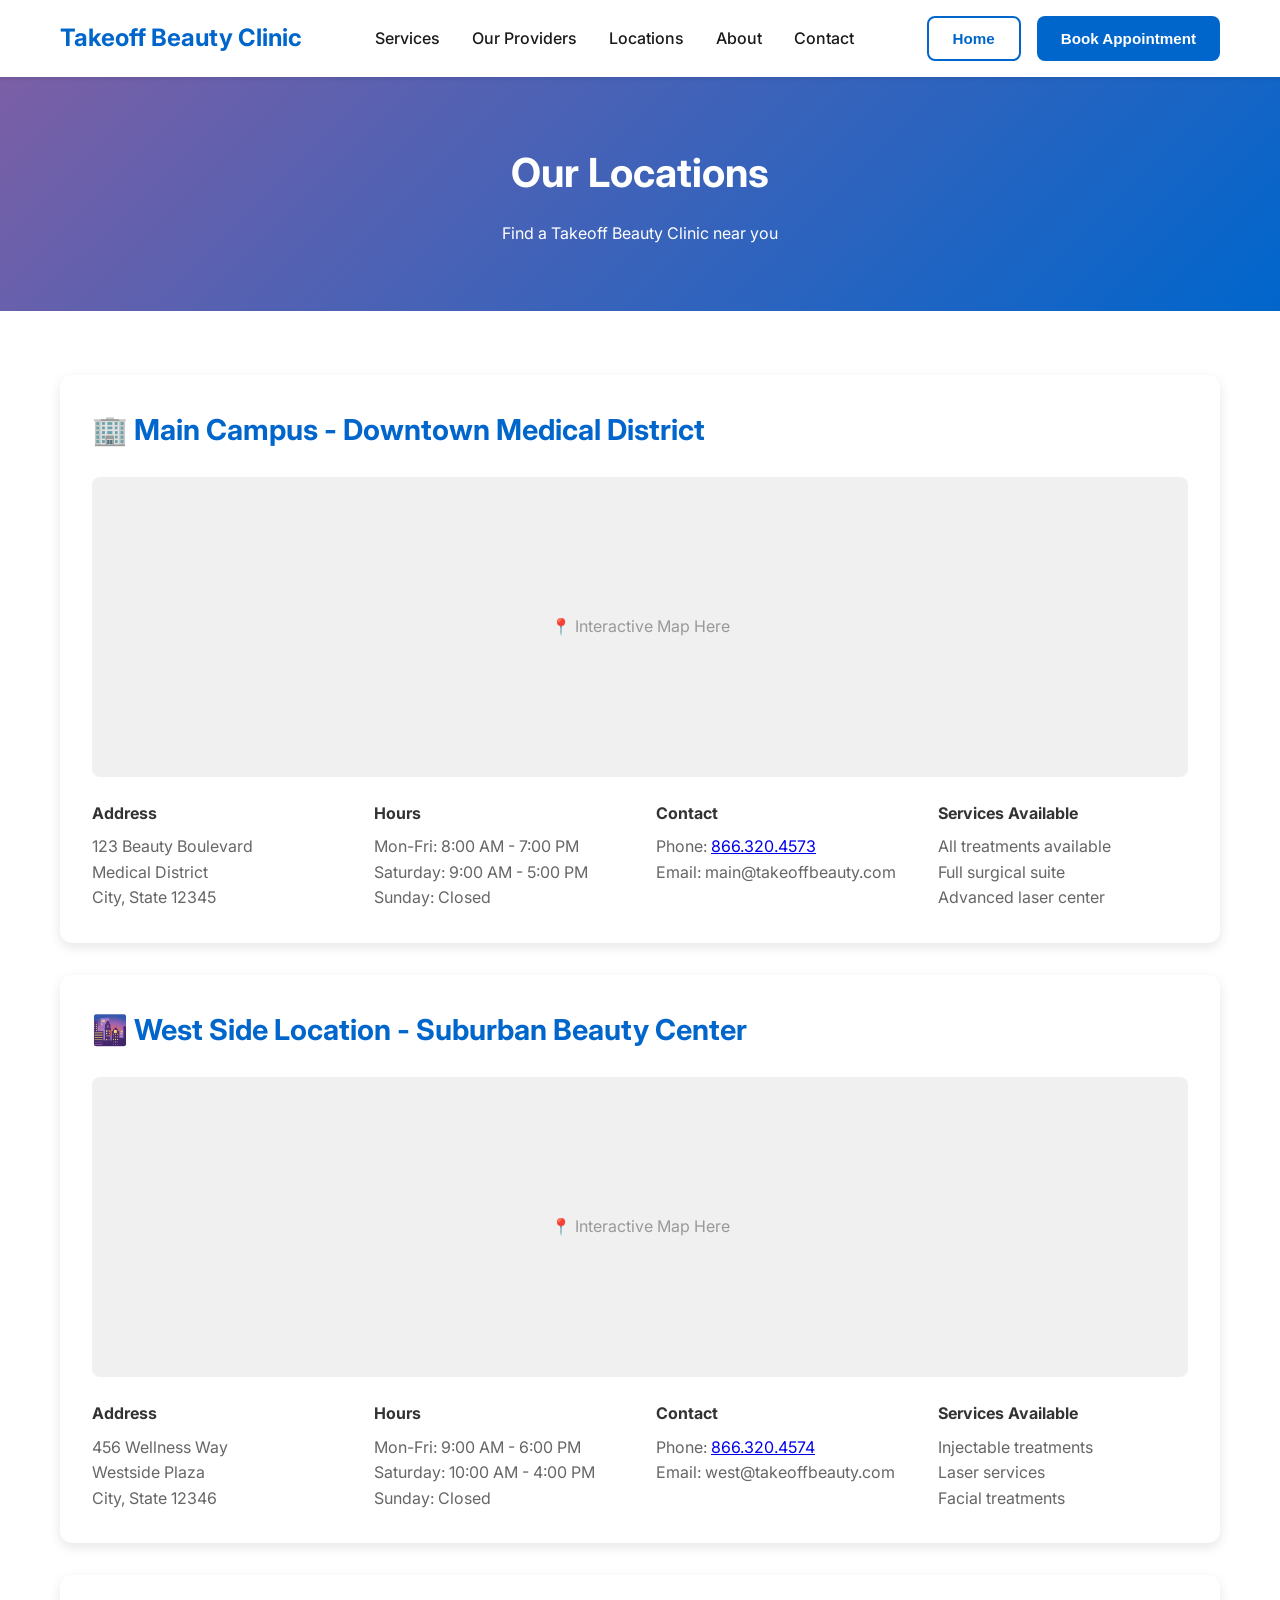
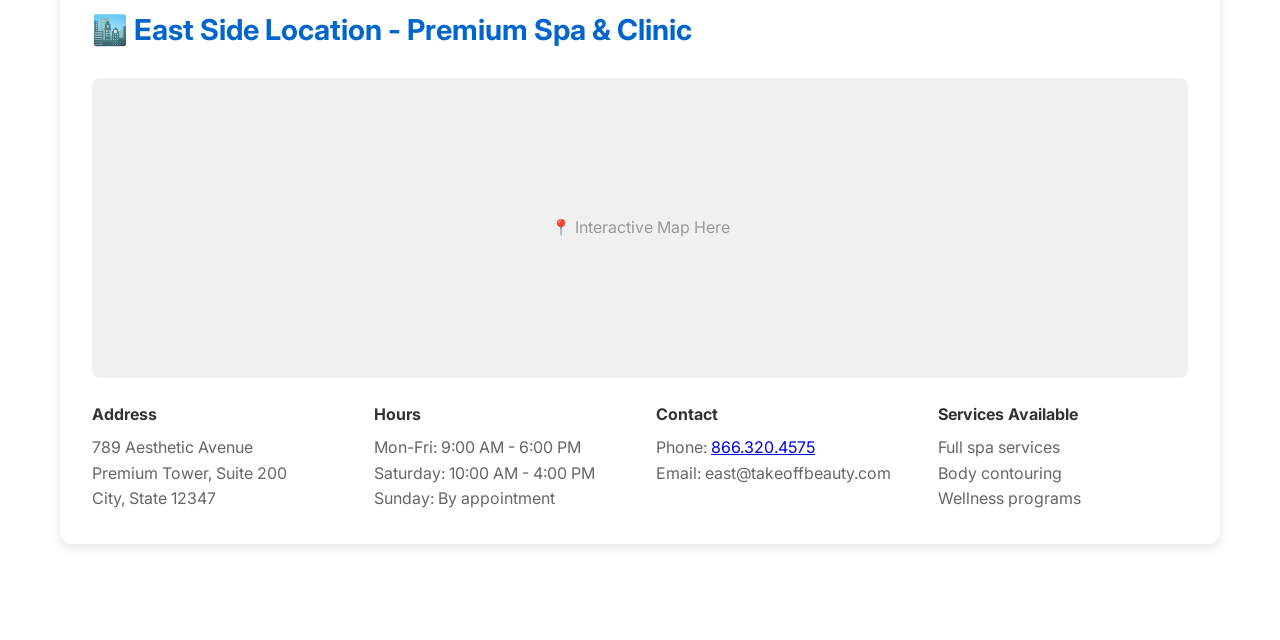
==== locations.html @ 71512a65 "Initial commit - Take Off Beauty Clinic website with AI chatbot" ====
<!DOCTYPE html>
<html lang="en">
<head>
    <meta charset="UTF-8">
    <meta name="viewport" content="width=device-width, initial-scale=1.0">
    <title>Our Locations - Takeoff Beauty Clinic</title>
    <link rel="stylesheet" href="styles.css">
    <link href="https://fonts.googleapis.com/css2?family=Inter:wght@300;400;500;600;700&display=swap" rel="stylesheet">
    <style>
        .locations-hero {
            background: linear-gradient(135deg, #7B5FA6 0%, #0066CC 100%);
            color: white;
            padding: 4rem 0;
            text-align: center;
        }

        .locations-hero h1 {
            font-size: 2.5rem;
            margin-bottom: 1rem;
        }

        .location-detail {
            background: white;
            border-radius: 12px;
            padding: 2rem;
            margin-bottom: 2rem;
            box-shadow: 0 4px 12px rgba(0,0,0,0.1);
        }

        .location-detail h3 {
            color: #0066CC;
            font-size: 1.8rem;
            margin-bottom: 1rem;
        }

        .location-info {
            display: grid;
            grid-template-columns: repeat(auto-fit, minmax(250px, 1fr));
            gap: 2rem;
            margin-top: 1.5rem;
        }

        .info-block h4 {
            color: #333;
            margin-bottom: 0.5rem;
        }

        .info-block p, .info-block ul {
            color: #666;
        }

        .map-placeholder {
            width: 100%;
            height: 300px;
            background: #f0f0f0;
            border-radius: 8px;
            display: flex;
            align-items: center;
            justify-content: center;
            color: #999;
            margin: 1.5rem 0;
        }
    </style>
</head>
<body>
    <header class="header">
        <div class="container">
            <div class="header-content">
                <div class="logo">
                    <h1><a href="index.html" style="color: inherit; text-decoration: none;">Takeoff Beauty Clinic</a></h1>
                </div>
                <nav class="nav">
                    <ul>
                        <li><a href="index.html#services">Services</a></li>
                        <li><a href="providers.html">Our Providers</a></li>
                        <li><a href="locations.html">Locations</a></li>
                        <li><a href="index.html#about">About</a></li>
                        <li><a href="index.html#contact">Contact</a></li>
                    </ul>
                </nav>
                <div class="header-actions">
                    <button class="btn-secondary" onclick="window.location.href='index.html'">Home</button>
                    <button class="btn-primary" onclick="openAppointmentForm()">Book Appointment</button>
                </div>
            </div>
        </div>
    </header>

    <section class="locations-hero">
        <div class="container">
            <h1>Our Locations</h1>
            <p>Find a Takeoff Beauty Clinic near you</p>
        </div>
    </section>

    <section style="padding: 4rem 0;">
        <div class="container">
            <div class="location-detail">
                <h3>🏢 Main Campus - Downtown Medical District</h3>
                <div class="map-placeholder">
                    📍 Interactive Map Here
                </div>
                <div class="location-info">
                    <div class="info-block">
                        <h4>Address</h4>
                        <p>123 Beauty Boulevard<br>Medical District<br>City, State 12345</p>
                    </div>
                    <div class="info-block">
                        <h4>Hours</h4>
                        <ul style="list-style: none; padding: 0;">
                            <li>Mon-Fri: 8:00 AM - 7:00 PM</li>
                            <li>Saturday: 9:00 AM - 5:00 PM</li>
                            <li>Sunday: Closed</li>
                        </ul>
                    </div>
                    <div class="info-block">
                        <h4>Contact</h4>
                        <p>Phone: <a href="tel:8663204573">866.320.4573</a><br>
                        Email: main@takeoffbeauty.com</p>
                    </div>
                    <div class="info-block">
                        <h4>Services Available</h4>
                        <p>All treatments available<br>Full surgical suite<br>Advanced laser center</p>
                    </div>
                </div>
            </div>

            <div class="location-detail">
                <h3>🌆 West Side Location - Suburban Beauty Center</h3>
                <div class="map-placeholder">
                    📍 Interactive Map Here
                </div>
                <div class="location-info">
                    <div class="info-block">
                        <h4>Address</h4>
                        <p>456 Wellness Way<br>Westside Plaza<br>City, State 12346</p>
                    </div>
                    <div class="info-block">
                        <h4>Hours</h4>
                        <ul style="list-style: none; padding: 0;">
                            <li>Mon-Fri: 9:00 AM - 6:00 PM</li>
                            <li>Saturday: 10:00 AM - 4:00 PM</li>
                            <li>Sunday: Closed</li>
                        </ul>
                    </div>
                    <div class="info-block">
                        <h4>Contact</h4>
                        <p>Phone: <a href="tel:8663204574">866.320.4574</a><br>
                        Email: west@takeoffbeauty.com</p>
                    </div>
                    <div class="info-block">
                        <h4>Services Available</h4>
                        <p>Injectable treatments<br>Laser services<br>Facial treatments</p>
                    </div>
                </div>
            </div>

            <div class="location-detail">
                <h3>🏙️ East Side Location - Premium Spa & Clinic</h3>
                <div class="map-placeholder">
                    📍 Interactive Map Here
                </div>
                <div class="location-info">
                    <div class="info-block">
                        <h4>Address</h4>
                        <p>789 Aesthetic Avenue<br>Premium Tower, Suite 200<br>City, State 12347</p>
                    </div>
                    <div class="info-block">
                        <h4>Hours</h4>
                        <ul style="list-style: none; padding: 0;">
                            <li>Mon-Fri: 9:00 AM - 6:00 PM</li>
                            <li>Saturday: 10:00 AM - 4:00 PM</li>
                            <li>Sunday: By appointment</li>
                        </ul>
                    </div>
                    <div class="info-block">
                        <h4>Contact</h4>
                        <p>Phone: <a href="tel:8663204575">866.320.4575</a><br>
                        Email: east@takeoffbeauty.com</p>
                    </div>
                    <div class="info-block">
                        <h4>Services Available</h4>
                        <p>Full spa services<br>Body contouring<br>Wellness programs</p>
                    </div>
                </div>
            </div>
        </div>
    </section>

    <script src="script.js"></script>
</body>
</html>
---- styles.css ----
/* Reset and Base Styles */
* {
    margin: 0;
    padding: 0;
    box-sizing: border-box;
}

:root {
    --primary-color: #0066CC;
    --secondary-color: #00A650;
    --accent-color: #7B5FA6;
    --warning-color: #FF8C00;
    --dark-text: #1a1a1a;
    --light-text: #666666;
    --border-color: #e0e0e0;
    --background-light: #f8f9fa;
    --white: #ffffff;
    --shadow-sm: 0 2px 4px rgba(0,0,0,0.08);
    --shadow-md: 0 4px 12px rgba(0,0,0,0.12);
    --shadow-lg: 0 8px 24px rgba(0,0,0,0.16);
}

body {
    font-family: 'Inter', -apple-system, BlinkMacSystemFont, 'Segoe UI', Roboto, Oxygen, Ubuntu, sans-serif;
    color: var(--dark-text);
    line-height: 1.6;
    overflow-x: hidden;
}

.container {
    max-width: 1200px;
    margin: 0 auto;
    padding: 0 20px;
}

/* Header Styles */
.header {
    background: var(--white);
    box-shadow: var(--shadow-sm);
    position: sticky;
    top: 0;
    z-index: 1000;
    padding: 1rem 0;
}

.header-content {
    display: flex;
    justify-content: space-between;
    align-items: center;
}

.logo h1 {
    font-size: 1.5rem;
    color: var(--primary-color);
    font-weight: 700;
}

.nav ul {
    display: flex;
    list-style: none;
    gap: 2rem;
}

.nav a {
    text-decoration: none;
    color: var(--dark-text);
    font-weight: 500;
    transition: color 0.3s;
}

.nav a:hover {
    color: var(--primary-color);
}

.header-actions {
    display: flex;
    gap: 1rem;
}

.mobile-menu-toggle {
    display: none;
    flex-direction: column;
    gap: 5px;
    background: none;
    border: none;
    cursor: pointer;
}

.mobile-menu-toggle span {
    width: 25px;
    height: 3px;
    background: var(--dark-text);
    border-radius: 3px;
}

/* Button Styles */
.btn-primary, .btn-secondary, .btn-outline {
    padding: 0.75rem 1.5rem;
    border-radius: 8px;
    font-weight: 600;
    cursor: pointer;
    transition: all 0.3s;
    border: none;
    font-size: 0.95rem;
}

.btn-primary {
    background: var(--primary-color);
    color: var(--white);
}

.btn-primary:hover {
    background: #0052a3;
    transform: translateY(-2px);
    box-shadow: var(--shadow-md);
}

.btn-secondary {
    background: var(--white);
    color: var(--primary-color);
    border: 2px solid var(--primary-color);
}

.btn-secondary:hover {
    background: var(--primary-color);
    color: var(--white);
}

.btn-outline {
    background: transparent;
    color: var(--primary-color);
    border: 2px solid var(--primary-color);
    padding: 0.6rem 1.2rem;
}

.btn-outline:hover {
    background: var(--primary-color);
    color: var(--white);
}

.btn-primary-large, .btn-secondary-large {
    padding: 1rem 2.5rem;
    border-radius: 10px;
    font-weight: 600;
    cursor: pointer;
    transition: all 0.3s;
    border: none;
    font-size: 1.1rem;
}

.btn-primary-large {
    background: var(--primary-color);
    color: var(--white);
}

.btn-primary-large:hover {
    background: #0052a3;
    transform: translateY(-3px);
    box-shadow: var(--shadow-lg);
}

.btn-secondary-large {
    background: var(--white);
    color: var(--primary-color);
    border: 2px solid var(--primary-color);
}

.btn-secondary-large:hover {
    background: var(--primary-color);
    color: var(--white);
}

/* Hero Section */
.hero {
    background: linear-gradient(135deg, #0066CC 0%, #7B5FA6 100%);
    color: var(--white);
    padding: 6rem 0;
    text-align: center;
}

.hero-title {
    font-size: 3rem;
    font-weight: 700;
    margin-bottom: 1.5rem;
    line-height: 1.2;
}

.hero-subtitle {
    font-size: 1.3rem;
    margin-bottom: 2.5rem;
    opacity: 0.95;
    max-width: 800px;
    margin-left: auto;
    margin-right: auto;
}

.hero-actions {
    display: flex;
    gap: 1.5rem;
    justify-content: center;
    flex-wrap: wrap;
}

/* Quick Access Cards */
.quick-access {
    padding: 4rem 0;
    background: var(--background-light);
}

.cards-grid {
    display: grid;
    grid-template-columns: repeat(auto-fit, minmax(300px, 1fr));
    gap: 2rem;
}

.access-card {
    background: var(--white);
    padding: 2.5rem;
    border-radius: 12px;
    box-shadow: var(--shadow-md);
    transition: transform 0.3s, box-shadow 0.3s;
    text-align: center;
}

.access-card:hover {
    transform: translateY(-8px);
    box-shadow: var(--shadow-lg);
}

.card-icon {
    margin-bottom: 1.5rem;
}

.access-card h3 {
    font-size: 1.5rem;
    margin-bottom: 1rem;
    color: var(--dark-text);
}

.access-card p {
    color: var(--light-text);
    margin-bottom: 1.5rem;
}

.card-link {
    color: var(--primary-color);
    text-decoration: none;
    font-weight: 600;
    font-size: 1.05rem;
}

.card-link:hover {
    text-decoration: underline;
}

/* Services Section */
.services-section {
    padding: 5rem 0;
    background: var(--white);
}

.section-title {
    text-align: center;
    font-size: 2.5rem;
    margin-bottom: 3rem;
    color: var(--dark-text);
}

.services-grid {
    display: grid;
    grid-template-columns: repeat(auto-fit, minmax(300px, 1fr));
    gap: 2rem;
}

.service-card {
    background: var(--background-light);
    padding: 2rem;
    border-radius: 12px;
    border-left: 4px solid var(--primary-color);
    transition: all 0.3s;
}

.service-card:hover {
    transform: translateX(8px);
    box-shadow: var(--shadow-md);
}

.service-icon {
    font-size: 3rem;
    margin-bottom: 1rem;
}

.service-card h3 {
    font-size: 1.4rem;
    margin-bottom: 1rem;
    color: var(--primary-color);
}

.service-card ul {
    list-style: none;
    padding-left: 0;
}

.service-card li {
    padding: 0.5rem 0;
    color: var(--light-text);
    border-bottom: 1px solid var(--border-color);
}

.service-card li:last-child {
    border-bottom: none;
}

.service-card li:before {
    content: "✓ ";
    color: var(--secondary-color);
    font-weight: bold;
    margin-right: 0.5rem;
}

/* Care Options Section */
.care-options {
    padding: 5rem 0;
    background: var(--background-light);
}

.care-grid {
    display: grid;
    grid-template-columns: repeat(auto-fit, minmax(350px, 1fr));
    gap: 3rem;
}

.care-card {
    background: var(--white);
    padding: 2.5rem;
    border-radius: 12px;
    box-shadow: var(--shadow-sm);
}

.care-icon {
    margin-bottom: 1.5rem;
}

.care-card h3 {
    font-size: 1.8rem;
    margin-bottom: 1rem;
    color: var(--dark-text);
}

.care-card > p {
    color: var(--light-text);
    margin-bottom: 1.5rem;
}

.care-links {
    list-style: none;
    padding-left: 0;
}

.care-links li {
    margin-bottom: 0.8rem;
}

.care-links a {
    color: var(--primary-color);
    text-decoration: none;
    font-weight: 500;
}

.care-links a:hover {
    text-decoration: underline;
}

/* Why Choose Section */
.why-choose {
    padding: 5rem 0;
    background: var(--white);
}

.features-grid {
    display: grid;
    grid-template-columns: repeat(auto-fit, minmax(280px, 1fr));
    gap: 2.5rem;
}

.feature-card {
    text-align: center;
    padding: 2rem;
}

.feature-icon {
    margin-bottom: 1.5rem;
}

.feature-card h3 {
    font-size: 1.4rem;
    margin-bottom: 1rem;
    color: var(--dark-text);
}

.feature-card p {
    color: var(--light-text);
    line-height: 1.7;
}

/* Locations Section */
.locations-section {
    padding: 5rem 0;
    background: var(--background-light);
}

.locations-grid {
    display: grid;
    grid-template-columns: repeat(auto-fit, minmax(280px, 1fr));
    gap: 2rem;
}

.location-card {
    background: var(--white);
    border-radius: 12px;
    overflow: hidden;
    box-shadow: var(--shadow-md);
    transition: transform 0.3s;
}

.location-card:hover {
    transform: translateY(-8px);
}

.location-card img {
    width: 100%;
    height: 200px;
    object-fit: cover;
}

.location-card h3 {
    padding: 1.5rem 1.5rem 0.5rem;
    font-size: 1.3rem;
    color: var(--dark-text);
}

.location-card p {
    padding: 0 1.5rem 1rem;
    color: var(--light-text);
}

.location-card button {
    margin: 0 1.5rem 1.5rem;
    width: calc(100% - 3rem);
}

/* Providers Section */
.providers-section {
    padding: 5rem 0;
    background: var(--white);
}

.providers-grid {
    display: grid;
    grid-template-columns: repeat(auto-fit, minmax(280px, 1fr));
    gap: 2.5rem;
}

.provider-card {
    background: var(--background-light);
    border-radius: 12px;
    overflow: hidden;
    box-shadow: var(--shadow-sm);
    transition: all 0.3s;
    text-align: center;
}

.provider-card:hover {
    box-shadow: var(--shadow-lg);
    transform: translateY(-5px);
}

.provider-image {
    width: 100%;
    height: 300px;
    overflow: hidden;
}

.provider-image img {
    width: 100%;
    height: 100%;
    object-fit: cover;
}

.provider-card h3 {
    padding: 1.5rem 1.5rem 0.5rem;
    font-size: 1.4rem;
    color: var(--dark-text);
}

.provider-title {
    padding: 0 1.5rem;
    color: var(--primary-color);
    font-weight: 600;
    margin-bottom: 0.5rem;
}

.provider-specialty {
    padding: 0 1.5rem 1.5rem;
    color: var(--light-text);
    font-size: 0.9rem;
}

.provider-card button {
    margin: 0 1.5rem 1.5rem;
    width: calc(100% - 3rem);
}

/* News Section */
.news-section {
    padding: 5rem 0;
    background: var(--background-light);
}

.news-grid {
    display: grid;
    grid-template-columns: repeat(auto-fit, minmax(320px, 1fr));
    gap: 2rem;
}

.news-card {
    background: var(--white);
    border-radius: 12px;
    overflow: hidden;
    box-shadow: var(--shadow-sm);
    transition: all 0.3s;
}

.news-card:hover {
    box-shadow: var(--shadow-lg);
    transform: translateY(-5px);
}

.news-card img {
    width: 100%;
    height: 200px;
    object-fit: cover;
}

.news-content {
    padding: 1.5rem;
}

.news-category {
    display: inline-block;
    background: var(--primary-color);
    color: var(--white);
    padding: 0.3rem 0.8rem;
    border-radius: 20px;
    font-size: 0.85rem;
    font-weight: 600;
    margin-bottom: 1rem;
}

.news-card h3 {
    font-size: 1.3rem;
    margin-bottom: 0.8rem;
    color: var(--dark-text);
}

.news-card p {
    color: var(--light-text);
    margin-bottom: 1rem;
}

.news-link {
    color: var(--primary-color);
    text-decoration: none;
    font-weight: 600;
}

.news-link:hover {
    text-decoration: underline;
}

/* Footer */
.footer {
    background: #1a1a1a;
    color: var(--white);
    padding: 4rem 0 2rem;
}

.footer-grid {
    display: grid;
    grid-template-columns: repeat(auto-fit, minmax(250px, 1fr));
    gap: 3rem;
    margin-bottom: 3rem;
}

.footer-column h4 {
    margin-bottom: 1.5rem;
    font-size: 1.2rem;
}

.footer-column ul {
    list-style: none;
}

.footer-column li {
    margin-bottom: 0.8rem;
}

.footer-column a {
    color: #cccccc;
    text-decoration: none;
    transition: color 0.3s;
}

.footer-column a:hover {
    color: var(--white);
    text-decoration: underline;
}

.social-links {
    display: flex;
    gap: 1rem;
    margin-top: 1.5rem;
}

.social-links a {
    width: 40px;
    height: 40px;
    background: rgba(255, 255, 255, 0.1);
    border-radius: 50%;
    display: flex;
    align-items: center;
    justify-content: center;
    transition: all 0.3s;
}

.social-links a:hover {
    background: var(--primary-color);
    transform: translateY(-3px);
}

.footer-bottom {
    border-top: 1px solid rgba(255, 255, 255, 0.1);
    padding-top: 2rem;
    display: flex;
    justify-content: space-between;
    align-items: center;
    flex-wrap: wrap;
    gap: 1rem;
}

.footer-legal {
    display: flex;
    gap: 2rem;
}

.footer-legal a {
    color: #cccccc;
    text-decoration: none;
}

.footer-legal a:hover {
    color: var(--white);
}

/* Modal Styles */
.modal {
    display: none;
    position: fixed;
    z-index: 2000;
    left: 0;
    top: 0;
    width: 100%;
    height: 100%;
    background-color: rgba(0, 0, 0, 0.6);
    animation: fadeIn 0.3s;
}

@keyframes fadeIn {
    from { opacity: 0; }
    to { opacity: 1; }
}

.modal-content {
    background-color: var(--white);
    margin: 3% auto;
    padding: 2.5rem;
    border-radius: 16px;
    max-width: 600px;
    position: relative;
    animation: slideIn 0.3s;
}

@keyframes slideIn {
    from {
        transform: translateY(-50px);
        opacity: 0;
    }
    to {
        transform: translateY(0);
        opacity: 1;
    }
}

.close {
    color: #aaa;
    position: absolute;
    top: 1.5rem;
    right: 2rem;
    font-size: 2rem;
    font-weight: bold;
    cursor: pointer;
}

.close:hover {
    color: var(--dark-text);
}

.modal-content h2 {
    margin-bottom: 2rem;
    color: var(--primary-color);
}

.form-group {
    margin-bottom: 1.5rem;
}

.form-group label {
    display: block;
    margin-bottom: 0.5rem;
    font-weight: 600;
    color: var(--dark-text);
}

.form-group input,
.form-group select,
.form-group textarea {
    width: 100%;
    padding: 0.8rem;
    border: 2px solid var(--border-color);
    border-radius: 8px;
    font-family: inherit;
    font-size: 1rem;
    transition: border-color 0.3s;
}

.form-group input:focus,
.form-group select:focus,
.form-group textarea:focus {
    outline: none;
    border-color: var(--primary-color);
}

/* AI Chatbot Styles */
.chatbot {
    position: fixed;
    bottom: 20px;
    right: 20px;
    width: 380px;
    max-height: 600px;
    background: var(--white);
    border-radius: 16px;
    box-shadow: var(--shadow-lg);
    z-index: 1500;
    display: flex;
    flex-direction: column;
    overflow: hidden;
    transition: all 0.3s;
}

.chatbot.minimized {
    max-height: 70px;
}

.chatbot-header {
    background: linear-gradient(135deg, var(--primary-color), var(--accent-color));
    color: var(--white);
    padding: 1.2rem;
    cursor: pointer;
    display: flex;
    justify-content: space-between;
    align-items: center;
}

.chatbot-header-content {
    display: flex;
    align-items: center;
    gap: 1rem;
}

.chatbot-avatar {
    width: 45px;
    height: 45px;
    background: rgba(255, 255, 255, 0.2);
    border-radius: 50%;
    display: flex;
    align-items: center;
    justify-content: center;
    font-size: 1.5rem;
}

.chatbot-header h4 {
    font-size: 1.1rem;
    margin: 0;
}

.chatbot-status {
    font-size: 0.85rem;
    opacity: 0.9;
}

.chatbot-toggle {
    background: none;
    border: none;
    color: var(--white);
    font-size: 1.5rem;
    cursor: pointer;
    padding: 0.5rem;
    transition: transform 0.3s;
}

.chatbot.minimized .chatbot-toggle .chevron {
    transform: rotate(180deg);
}

.chatbot-body {
    display: flex;
    flex-direction: column;
    height: 100%;
    max-height: 530px;
}

.chatbot.minimized .chatbot-body {
    display: none;
}

.chat-messages {
    flex: 1;
    overflow-y: auto;
    padding: 1.5rem;
    background: #f8f9fa;
}

.message {
    display: flex;
    gap: 0.8rem;
    margin-bottom: 1.5rem;
    animation: messageSlide 0.3s;
}

@keyframes messageSlide {
    from {
        opacity: 0;
        transform: translateY(10px);
    }
    to {
        opacity: 1;
        transform: translateY(0);
    }
}

.message-avatar {
    width: 35px;
    height: 35px;
    border-radius: 50%;
    display: flex;
    align-items: center;
    justify-content: center;
    flex-shrink: 0;
}

.bot-message .message-avatar {
    background: var(--primary-color);
    color: var(--white);
}

.user-message {
    flex-direction: row-reverse;
}

.user-message .message-avatar {
    background: var(--secondary-color);
    color: var(--white);
}

.message-content {
    background: var(--white);
    padding: 1rem;
    border-radius: 12px;
    box-shadow: var(--shadow-sm);
    max-width: 75%;
}

.user-message .message-content {
    background: var(--primary-color);
    color: var(--white);
}

.message-content ul {
    margin: 0.5rem 0;
    padding-left: 1.2rem;
}

.message-content li {
    margin: 0.3rem 0;
}

.chat-input-container {
    display: flex;
    gap: 0.8rem;
    padding: 1rem;
    background: var(--white);
    border-top: 1px solid var(--border-color);
}

.chat-input {
    flex: 1;
    padding: 0.8rem;
    border: 2px solid var(--border-color);
    border-radius: 25px;
    font-family: inherit;
    font-size: 0.95rem;
}

.chat-input:focus {
    outline: none;
    border-color: var(--primary-color);
}

.chat-send-btn {
    width: 45px;
    height: 45px;
    background: var(--primary-color);
    color: var(--white);
    border: none;
    border-radius: 50%;
    cursor: pointer;
    display: flex;
    align-items: center;
    justify-content: center;
    transition: all 0.3s;
}

.chat-send-btn:hover {
    background: #0052a3;
    transform: scale(1.1);
}

.quick-questions {
    padding: 0 1rem 1rem;
    display: flex;
    flex-wrap: wrap;
    gap: 0.5rem;
}

.quick-btn {
    background: var(--background-light);
    border: 1px solid var(--border-color);
    padding: 0.5rem 1rem;
    border-radius: 20px;
    cursor: pointer;
    font-size: 0.85rem;
    transition: all 0.3s;
}

.quick-btn:hover {
    background: var(--primary-color);
    color: var(--white);
    border-color: var(--primary-color);
}

/* Typing Indicator */
.typing-indicator {
    display: flex;
    gap: 0.3rem;
    padding: 1rem;
}

.typing-dot {
    width: 8px;
    height: 8px;
    background: var(--light-text);
    border-radius: 50%;
    animation: typing 1.4s infinite;
}

.typing-dot:nth-child(2) {
    animation-delay: 0.2s;
}

.typing-dot:nth-child(3) {
    animation-delay: 0.4s;
}

@keyframes typing {
    0%, 60%, 100% {
        transform: translateY(0);
        opacity: 0.5;
    }
    30% {
        transform: translateY(-10px);
        opacity: 1;
    }
}

/* Responsive Design */
@media (max-width: 968px) {
    .nav {
        display: none;
    }

    .mobile-menu-toggle {
        display: flex;
    }

    .hero-title {
        font-size: 2.2rem;
    }

    .hero-subtitle {
        font-size: 1.1rem;
    }

    .cards-grid,
    .services-grid,
    .features-grid,
    .locations-grid,
    .providers-grid {
        grid-template-columns: 1fr;
    }

    .chatbot {
        width: calc(100% - 40px);
        right: 20px;
        left: 20px;
    }

    .footer-bottom {
        flex-direction: column;
        text-align: center;
    }

    .footer-legal {
        flex-direction: column;
        gap: 0.5rem;
    }
}

@media (max-width: 640px) {
    .hero-title {
        font-size: 1.8rem;
    }

    .hero-subtitle {
        font-size: 1rem;
    }

    .hero-actions {
        flex-direction: column;
    }

    .btn-primary-large,
    .btn-secondary-large {
        width: 100%;
    }

    .section-title {
        font-size: 2rem;
    }

    .header-actions {
        display: none;
    }

    .chatbot {
        bottom: 10px;
        right: 10px;
        left: 10px;
        width: calc(100% - 20px);
    }
}

/* Smooth Scrolling */
html {
    scroll-behavior: smooth;
}

/* Loading Animation */
@keyframes pulse {
    0%, 100% {
        opacity: 1;
    }
    50% {
        opacity: 0.5;
    }
}

.loading {
    animation: pulse 2s infinite;
}

/* Success Message */
.success-message {
    background: #d4edda;
    color: #155724;
    padding: 1rem;
    border-radius: 8px;
    margin-top: 1rem;
    border: 1px solid #c3e6cb;
}

.error-message {
    background: #f8d7da;
    color: #721c24;
    padding: 1rem;
    border-radius: 8px;
    margin-top: 1rem;
    border: 1px solid #f5c6cb;
}
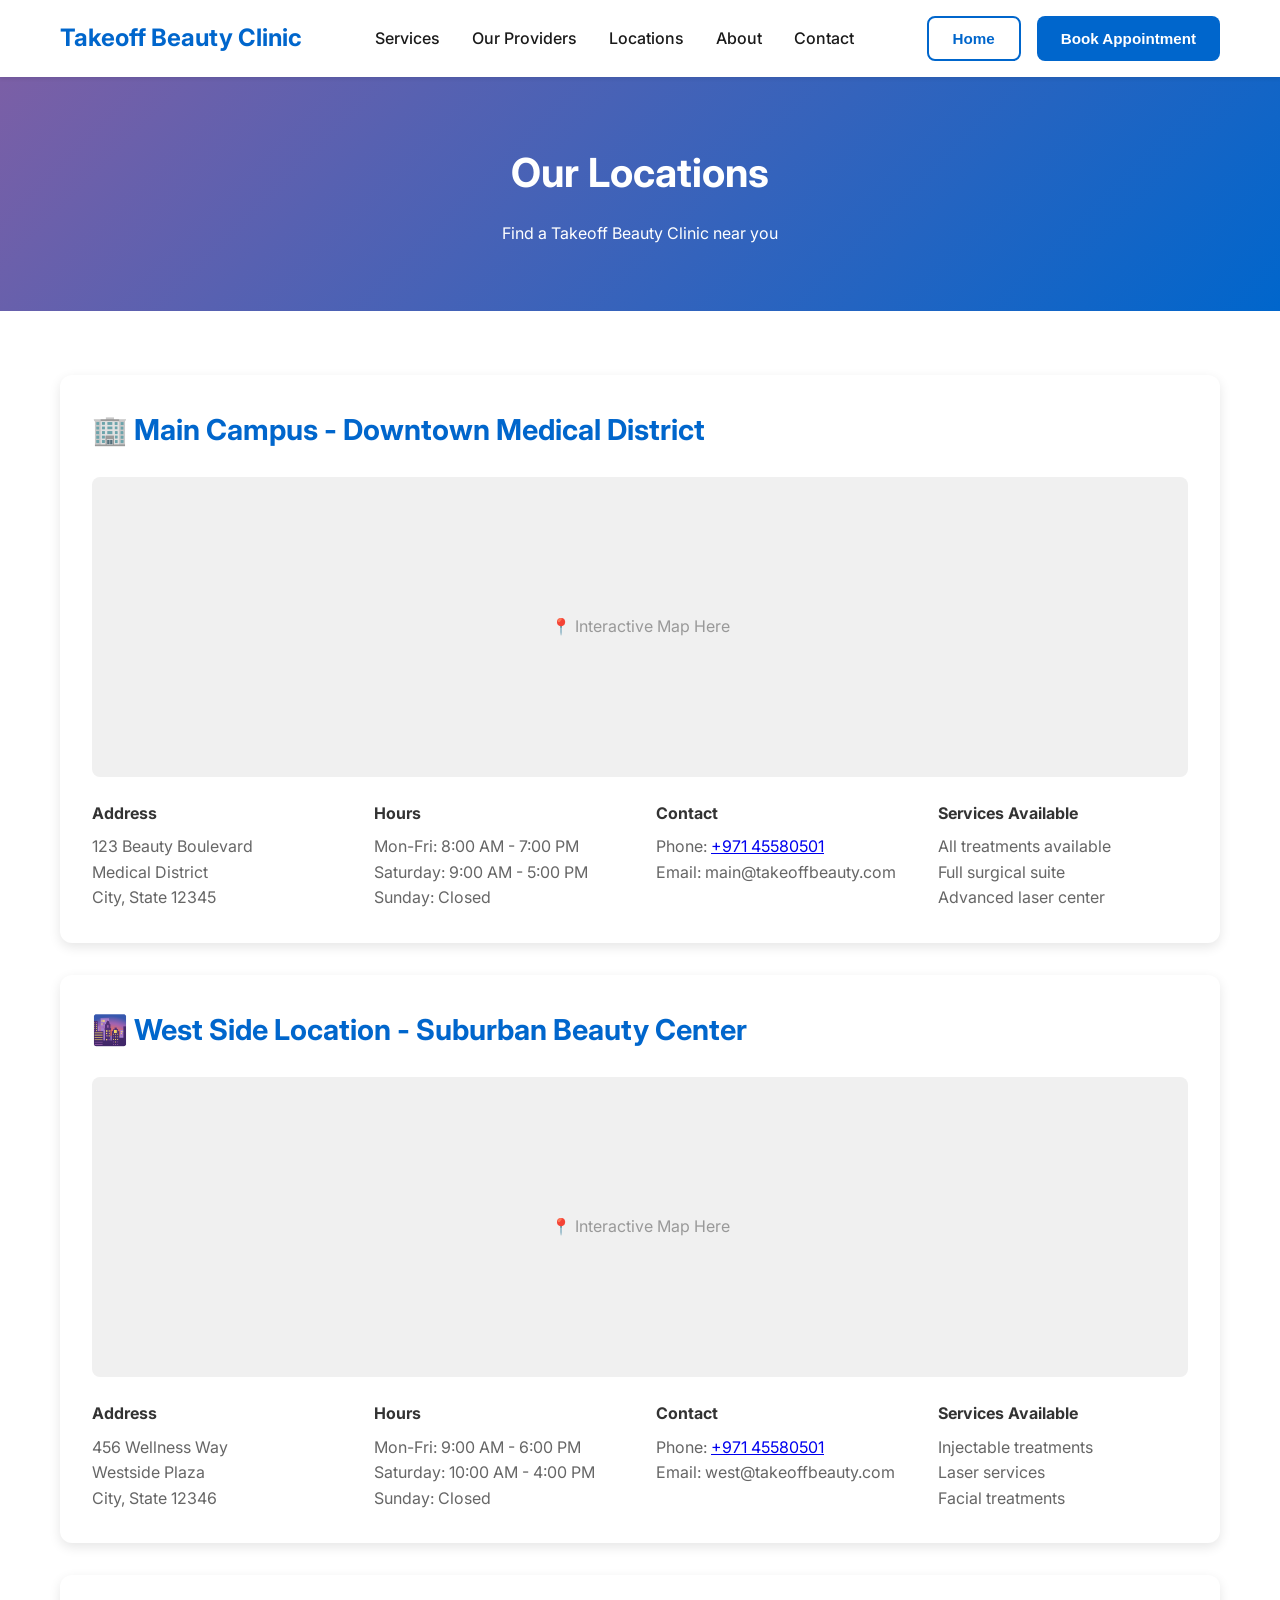
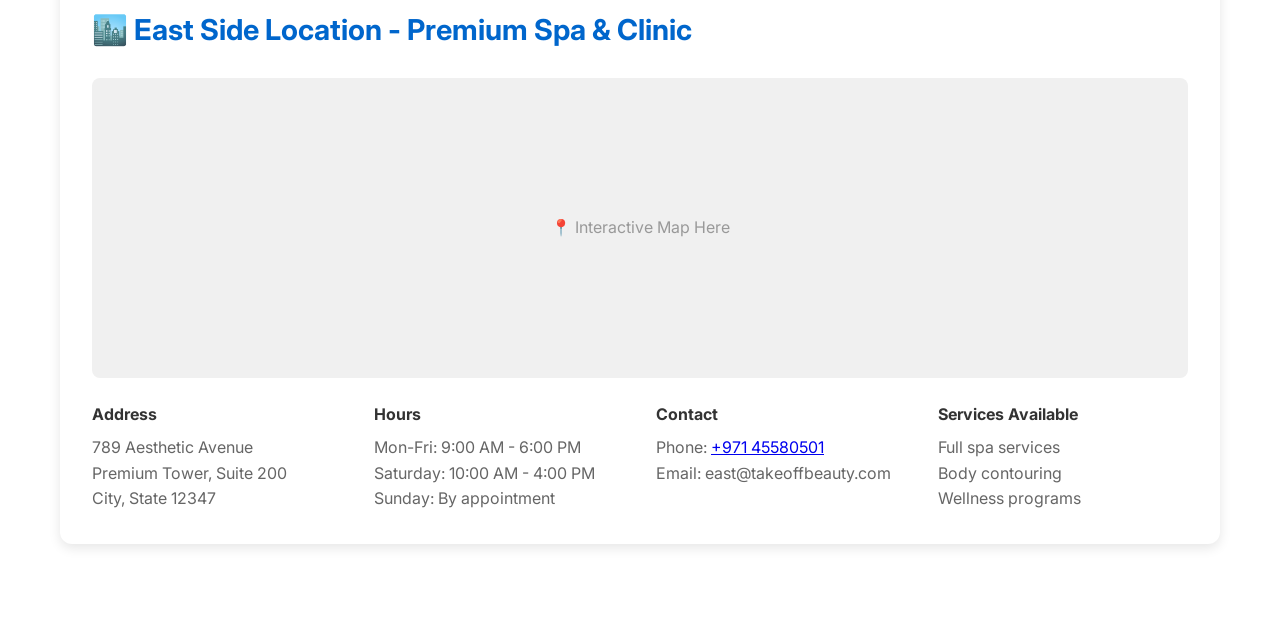
==== commit 8cad39cf: "Update phone number to +971 45580501" ====
--- a/locations.html
+++ b/locations.html
@@ -115,7 +115,7 @@
                     </div>
                     <div class="info-block">
                         <h4>Contact</h4>
-                        <p>Phone: <a href="tel:8663204573">866.320.4573</a><br>
+                        <p>Phone: <a href="tel:+971455805011">+971 45580501</a><br>
                         Email: main@takeoffbeauty.com</p>
                     </div>
                     <div class="info-block">
@@ -145,7 +145,7 @@
                     </div>
                     <div class="info-block">
                         <h4>Contact</h4>
-                        <p>Phone: <a href="tel:8663204574">866.320.4574</a><br>
+                        <p>Phone: <a href="tel:+971455805011">+971 45580501</a><br>
                         Email: west@takeoffbeauty.com</p>
                     </div>
                     <div class="info-block">
@@ -175,7 +175,7 @@
                     </div>
                     <div class="info-block">
                         <h4>Contact</h4>
-                        <p>Phone: <a href="tel:8663204575">866.320.4575</a><br>
+                        <p>Phone: <a href="tel:+971455805011">+971 45580501</a><br>
                         Email: east@takeoffbeauty.com</p>
                     </div>
                     <div class="info-block">
